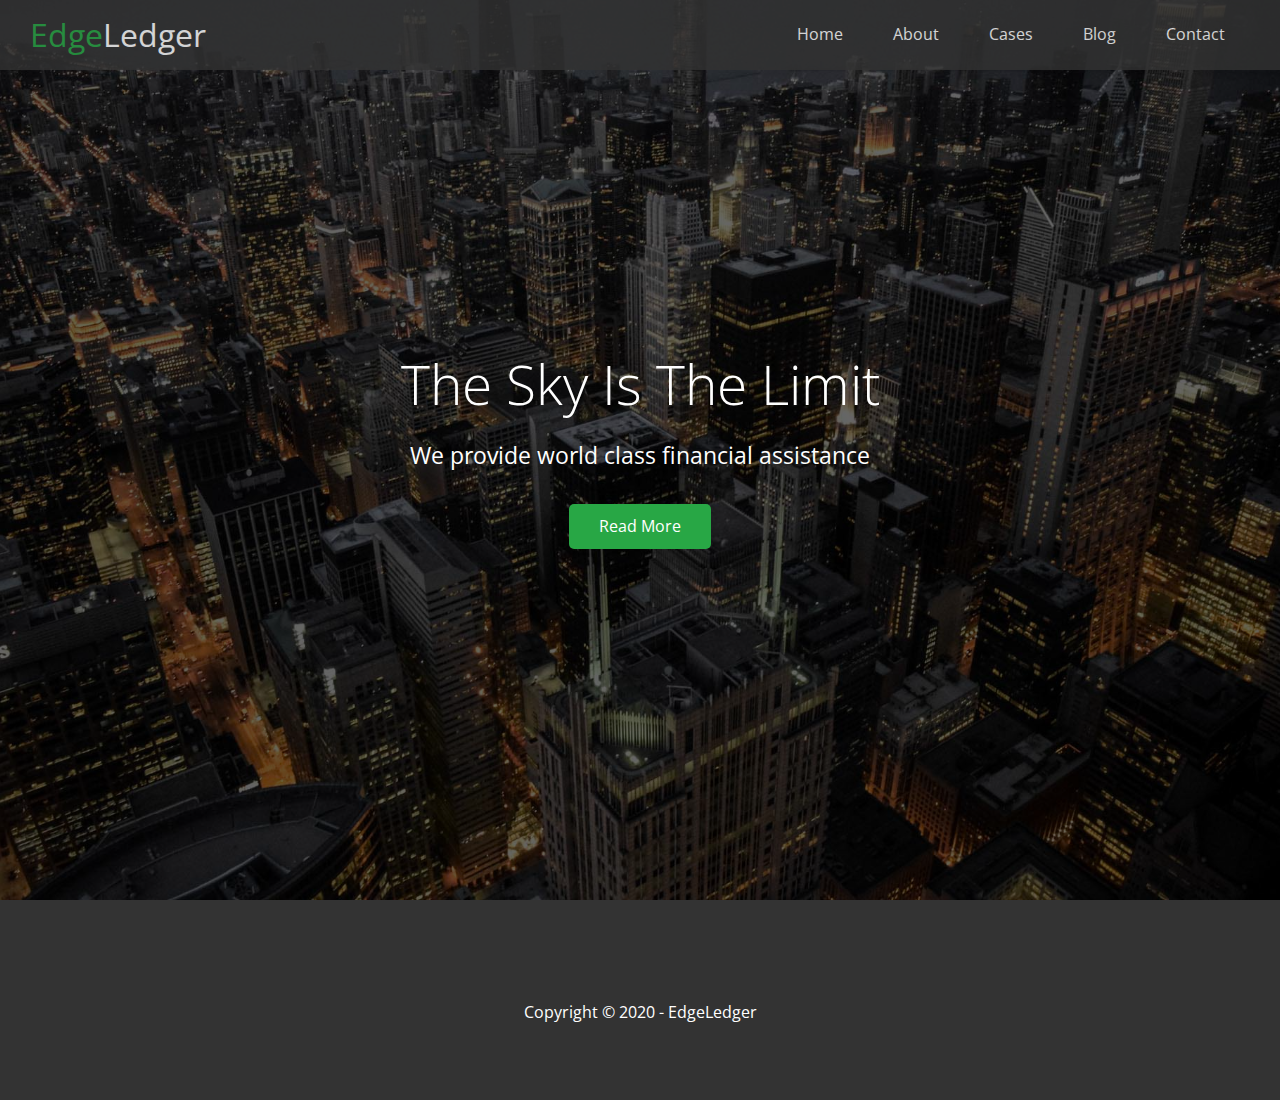
==== blog.html @ b53a4a29 "blog.html added and navbar modified in html" ====
<!DOCTYPE html>
<html lang="es">
<head>
    <meta charset="UTF-8">
    <meta name="viewport" content="width=device-width, initial-scale=1.0">
    <link rel="icon" type="image/x-icon" href="/favicon.ico">
    <link rel="stylesheet" href="https://cdnjs.cloudflare.com/ajax/libs/font-awesome/6.5.1/css/all.min.css" integrity="sha512-DTOQO9RWCH3ppGqcWaEA1BIZOC6xxalwEsw9c2QQeAIftl+Vegovlnee1c9QX4TctnWMn13TZye+giMm8e2LwA==" crossorigin="anonymous" referrerpolicy="no-referrer" />
    <link rel="stylesheet" href="css/utilities.css">
    <link rel="stylesheet" href="css/style.css">
    <title>Read Our Blog</title>
</head>
<body id="home">
    <header class="hero blog">
        <div id="navbar" class="navbar">
            <h1 class="logo">
                <span class="text-primary">
                    <i class="fas fa-book-open"></i>
                Edge</span>Ledger
            </h1>
            <nav>
                <ul>
                    <li>
                        <a href="#home">Home</a>
                    </li>
                    <li>
                        <a href="#about">About</a>
                    </li>
                    <li>
                        <a href="#cases">Cases</a>
                    </li>
                    <li>
                        <a href="#blog">Blog</a>
                    </li>
                    <li>
                        <a href="#contact">Contact</a>
                    </li>
                </ul>
            </nav>
        </div>

        <div class="content">
            <h1>The Sky Is The Limit</h1>
            <p>We provide world class financial assistance</p>
            <a href="#about" class="btn">
                <i class="fas fa-chevron-right"></i>
                Read More
            </a>
        </div>
    </header>

    <main>
       
    </main>

    <footer class="footer bg-dark">
        <div class="social">
            <a href="#"><i class="fab fa-facebook fa-2x"></i></a>
            <a href="#"><i class="fab fa-twitter fa-2x"></i></a>
            <a href="#"><i class="fab fa-youtube fa-2x"></i></a>
            <a href="#"><i class="fab fa-linkedin fa-2x"></i></a>
        </div>
        <p>Copyright &copy; 2020 - EdgeLedger</p>
    </footer>
    
</body>
</html>
---- css/utilities.css ----
/* Text colors */

.text-primary {
    color: #28a745;
}


.text-secondary {
    color: #0284d0;
}

.btn {
    background-color: #28a745;
    border-radius: 5px;
    border: none;
    color: #fff;
    cursor: pointer;
    display: inline-block;
    padding: 10px 30px;
}

/* Button */
.btn:hover {
    opacity: 0.9;
}

.btn-primary, .bg-primary {
    background-color: #28a745;
    color: #fff;
}

.btn-secondary, .bg-secondary {
    background-color: #0284d0 ;
    color: #fff ;
}

.btn-dark, .bg-dark {
    background-color: #333;
    color: #fff;
}

.btn-light, .bg-light {
    background-color: #f4f4f4;
    color: #333;
}

.btn-outline {
    background: transparent;
    border: 1px solid #fff;
}

/* Flex items */
.flex-items {
    display: flex;
    text-align: center;
    justify-content: center;
    align-items: center;
    height: 100%;
}

.flex-items > div {
    padding: 20px;
}

/* Flex columns */
.flex-columns.flex-reverse .row {
    flex-direction: row-reverse;
}

.flex-columns .row {
    display: flex;
    flex-direction: row;
    flex-wrap: wrap;
    width: 100%;
}

.flex-columns .column {
    display: flex;
    flex-direction: column;
    flex-basis: 100%;
    flex: 1;
}

.flex-columns .column .column-1,
.flex-columns .column .column-2 {
    height: 100%;
}

.flex-columns img {
    width: 100%;
    height: 100%;
    object-fit: cover;
}

.flex-columns .column-2 {
    display: flex;
    flex-direction: column;
    align-items:flex-start;
    justify-content: center;
    padding: 30px;
}

.flex-columns h2 {
    font-size: 40px;
    font-weight: 100;
}

.flex-columns h4 {
    margin-bottom: 10px;
}

.flex-columns p {
    margin: 20px 0;
}

/* Section header */
.section-header {
    padding: 30px;
    display: flex;
    flex-direction: column;
    align-items: center;
    justify-content: center;
    text-align: center;
}

.section-header h2 {
    font-size: 40px;
    margin: 20px 0;
}

.section-padding {
    padding: 20px 20px 40px;
}

/* Flex grid */
.flex-grid .row {
    display: flex;
    flex-wrap: wrap;
    padding: 0 40px;
}

.flex-grid .column {
    flex: 25%;
    max-width: 25%;
    padding: 0 4px;
}

/* Scroll */
::-webkit-scrollbar {
    width: 10px;
  }

::-webkit-scrollbar-thumb {
background: #28a745;
}

::-webkit-scrollbar-thumb:hover {
background: #259b41;
}
---- css/style.css ----
@import url('https://fonts.googleapis.com/css2?family=Open+Sans:wght@300&display=swap');

* {
    box-sizing: border-box;
    margin: 0;
    padding: 0;
}

body {
    background: #fff;
    color: #333;
    font-family: 'Open Sans', sans-serif;
    line-height: 1.6;
}

ul {
    list-style: none;
}

a {
    color: #333;
    text-decoration: none;
}

h1, h2 {
    font-weight: 300;
    line-height: 1.2;
}

p {
    margin: 10px 0;
}

img {
    width: 100%;
}

/* Navbar */
.navbar {
    align-items: center;
    background-color: #333;
    color: #fff;
    display: flex;
    height: 70px;
    justify-content: space-between;
    opacity: 0.8;
    padding: 0 30px;
    position: fixed;
    top:0px;
    width: 100%;
}

.navbar a {
    color: #fff;
    padding: 10px 20px;
    margin: 0 5px;
}

.navbar a:hover {
    border-bottom: #28a745 2px solid;
}

.navbar ul {
    display: flex;
}

.navbar .logo {
    font-weight: 400;
}

/* Header */
.hero {
    background: url('../img/home/showcase.jpg') no-repeat center center/cover;
    height: 100vh;
    position: relative;
    color: #fff;
}

.hero .content {
    align-items: center;
    display: flex;
    flex-direction: column;
    height: 100%;
    justify-content: center;
    padding: 0 20px;
    text-align: center;
}

.hero .content h1 {
    font-size: 55px;
}

.hero .content p {
    font-size: 23px;
    margin: 20px 0 30px;
    max-width: 600px;
}

.hero::before {
    background-color: rgba(0, 0, 0, 0.6);
    content: '';
    height: 100%;
    left: 0;
    position: absolute;
    top: 0;
    width: 100%;
}

.hero * {
    z-index: 10 ;
}

/* Icons */
.icons {
    padding: 30px;
}

.icons h3 {
    font-weight: bold;
    margin-bottom: 15px;
}

.icons i {
    background-color: #28a745;
    color: #fff;
    padding: 1rem;
    border-radius: 50%;
    margin-bottom: 15px;
}

.cases img:hover {
    opacity: 0.7;
}

.img_style {
    width: 400px;
    height: 400px;
    object-fit: cover;
    object-position: 55%;
    border-radius: 30%;
}

/* Callback form */
.callback-form {
    width: 100%;
    padding: 20px 0;
}

.callback-form label {
    display: block;
    margin-bottom: 5px;
}

.callback-form .form-control {
    margin-bottom: 15px;
}

.callback-form input {
    width: 100%;
    padding: 4px;
    height: 40px;
    border: #f5f5f5 1px solid;
}

.callback-form input:focus {
    outline-color: #28a745;
}

.callback-form .btn {
    padding: 12px 0;
    margin-top: 20px;
}

/* Footer */
.footer {
    display: flex;
    flex-direction: column;
    align-items: center;
    justify-content: center;
    text-align: center;
    height: 200px;
}

.footer a {
    color: #fff;
}

.footer a:hover {
    color: #28a745;
}

.footer .social > * {
    margin-right: 30px;
}

/* Mobile */
@media(max-width: 768px) {
    .navbar {
        flex-direction: column;
        height: 120px;
        padding: 20px;
    }

    .navbar a {
        padding: 10px 10px;
        margin: 0 3px;
    }

    .flex-items {
        flex-direction: column;
    }

    .flex-columns .column, .flex-grid .column {
        flex: 100%;
        max-width: 100%;
    }

    .img_style {
        width: 300px;
        height: 300px;
    }
}
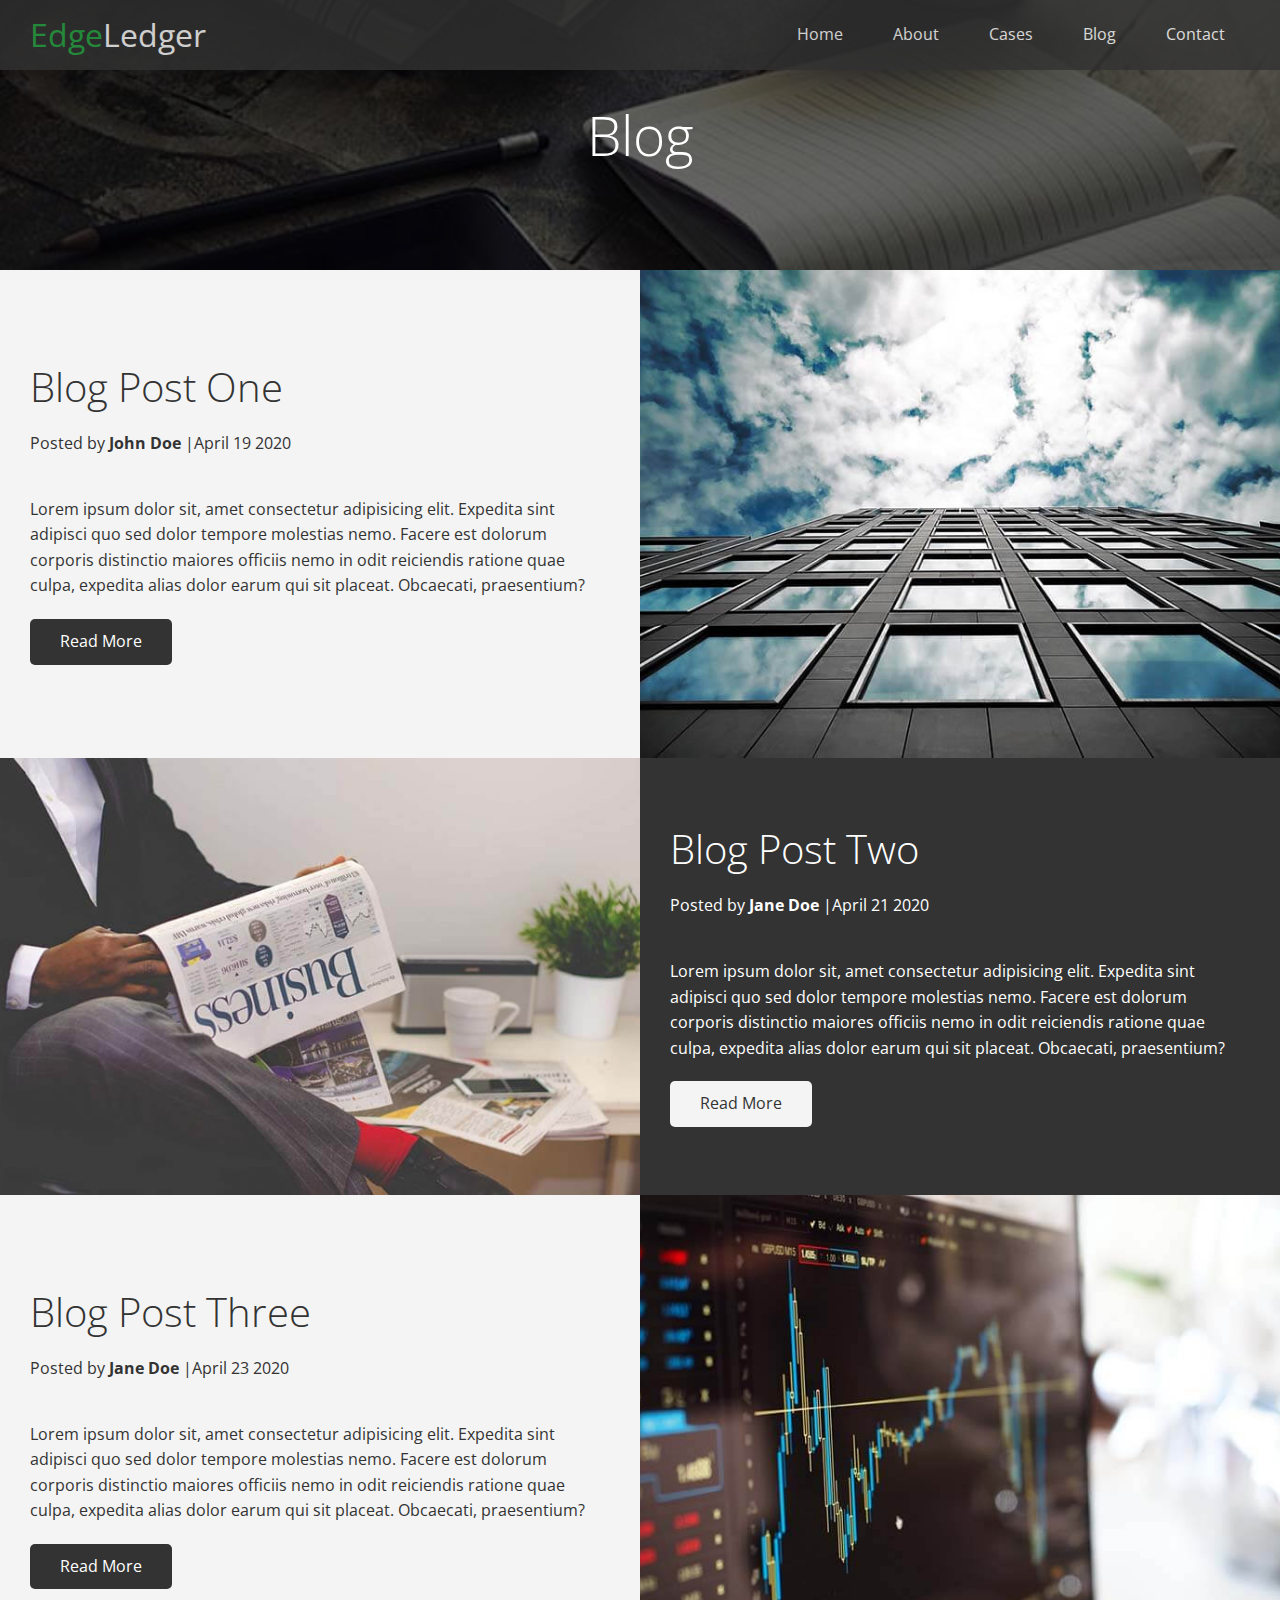
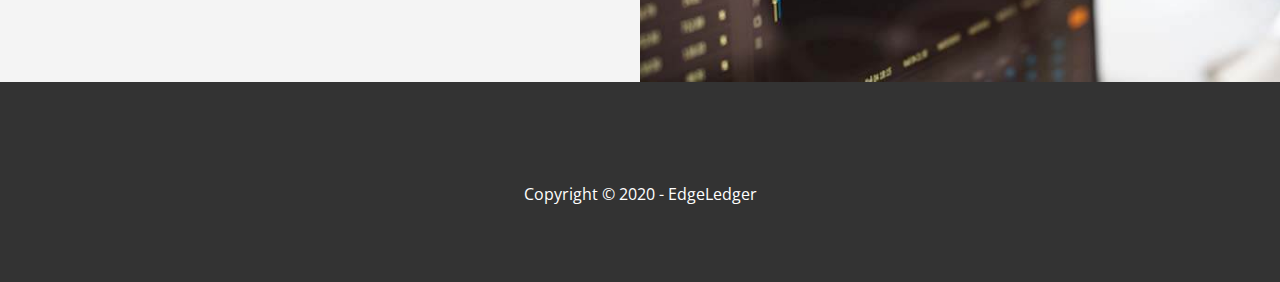
==== commit a3211225: "blog.html finisehd" ====
--- a/blog.html
+++ b/blog.html
@@ -20,36 +20,116 @@
             <nav>
                 <ul>
                     <li>
-                        <a href="#home">Home</a>
+                        <a href="index.html">Home</a>
                     </li>
                     <li>
-                        <a href="#about">About</a>
+                        <a href="#index.htmlabout">About</a>
                     </li>
                     <li>
-                        <a href="#cases">Cases</a>
+                        <a href="#index.htmlcases">Cases</a>
                     </li>
                     <li>
-                        <a href="#blog">Blog</a>
+                        <a href="#index.htmlblog">Blog</a>
                     </li>
                     <li>
-                        <a href="#contact">Contact</a>
+                        <a href="#index.htmlcontact">Contact</a>
                     </li>
                 </ul>
             </nav>
         </div>
 
         <div class="content">
-            <h1>The Sky Is The Limit</h1>
-            <p>We provide world class financial assistance</p>
-            <a href="#about" class="btn">
-                <i class="fas fa-chevron-right"></i>
-                Read More
-            </a>
+            <h1>Blog</h1>
         </div>
     </header>
 
     <main>
-       
+        <article class="flex-columns flex-reverse">
+            <div class="row">
+
+                <div class="column">
+                    <div class="column-1">
+                        <img src="img/blog/blog1.jpg" alt="Blog img 1">
+                    </div>
+                </div>
+
+                <div class="column">
+                    <div class="column-2 bg-light">
+                        <h2>Blog Post One</h2>
+                        <p class="meta">
+                            <i class="fas fa-user"></i> Posted by 
+                            <strong>John Doe</strong> |April 19 2020
+                        </p>
+                        <p>
+                            Lorem ipsum dolor sit, amet consectetur adipisicing elit. Expedita sint adipisci quo sed dolor tempore molestias nemo. Facere est dolorum corporis distinctio maiores officiis nemo in odit reiciendis ratione quae culpa, expedita alias dolor earum qui sit placeat. Obcaecati, praesentium?
+                        </p>
+    
+                        <a href="post.html" class="btn btn-dark">
+                            <i class="fas fa-chevron"></i>
+                            Read More
+                        </a>
+                    </div>
+                </div>
+            </div>
+        </article>
+
+        <article class="flex-columns">
+            <div class="row">
+
+                <div class="column">
+                    <div class="column-1">
+                        <img src="img/blog/blog2.jpg" alt="Blog img 2">
+                    </div>
+                </div>
+
+                <div class="column">
+                    <div class="column-2 bg-dark">
+                        <h2>Blog Post Two</h2>
+                        <p class="meta">
+                            <i class="fas fa-user"></i> Posted by 
+                            <strong>Jane Doe</strong> |April 21 2020
+                        </p>
+                        <p>
+                            Lorem ipsum dolor sit, amet consectetur adipisicing elit. Expedita sint adipisci quo sed dolor tempore molestias nemo. Facere est dolorum corporis distinctio maiores officiis nemo in odit reiciendis ratione quae culpa, expedita alias dolor earum qui sit placeat. Obcaecati, praesentium?
+                        </p>
+    
+                        <a href="post.html" class="btn btn-light">
+                            <i class="fas fa-chevron"></i>
+                            Read More
+                        </a>
+                    </div>
+                </div>
+            </div>
+        </article>
+
+        <article class="flex-columns flex-reverse">
+            <div class="row">
+
+                <div class="column">
+                    <div class="column-1">
+                        <img src="img/blog/blog3.jpg" alt="Blog img 3">
+                    </div>
+                </div>
+
+                <div class="column">
+                    <div class="column-2 bg-light">
+                        <h2>Blog Post Three</h2>
+                        <p class="meta">
+                            <i class="fas fa-user"></i> Posted by 
+                            <strong>Jane Doe</strong> |April 23 2020
+                        </p>
+                        <p>
+                            Lorem ipsum dolor sit, amet consectetur adipisicing elit. Expedita sint adipisci quo sed dolor tempore molestias nemo. Facere est dolorum corporis distinctio maiores officiis nemo in odit reiciendis ratione quae culpa, expedita alias dolor earum qui sit placeat. Obcaecati, praesentium?
+                        </p>
+    
+                        <a href="post.html" class="btn btn-dark">
+                            <i class="fas fa-chevron"></i>
+                            Read More
+                        </a>
+                    </div>
+                </div>
+            </div>
+        </article>
     </main>
 
     <footer class="footer bg-dark">
--- a/css/style.css
+++ b/css/style.css
@@ -110,6 +110,11 @@
     z-index: 10 ;
 }
 
+.hero.blog {
+    background: url('../img/home/blog.jpg') no-repeat center center/cover;
+    height: 30vh;
+}
+
 /* Icons */
 .icons {
     padding: 30px;
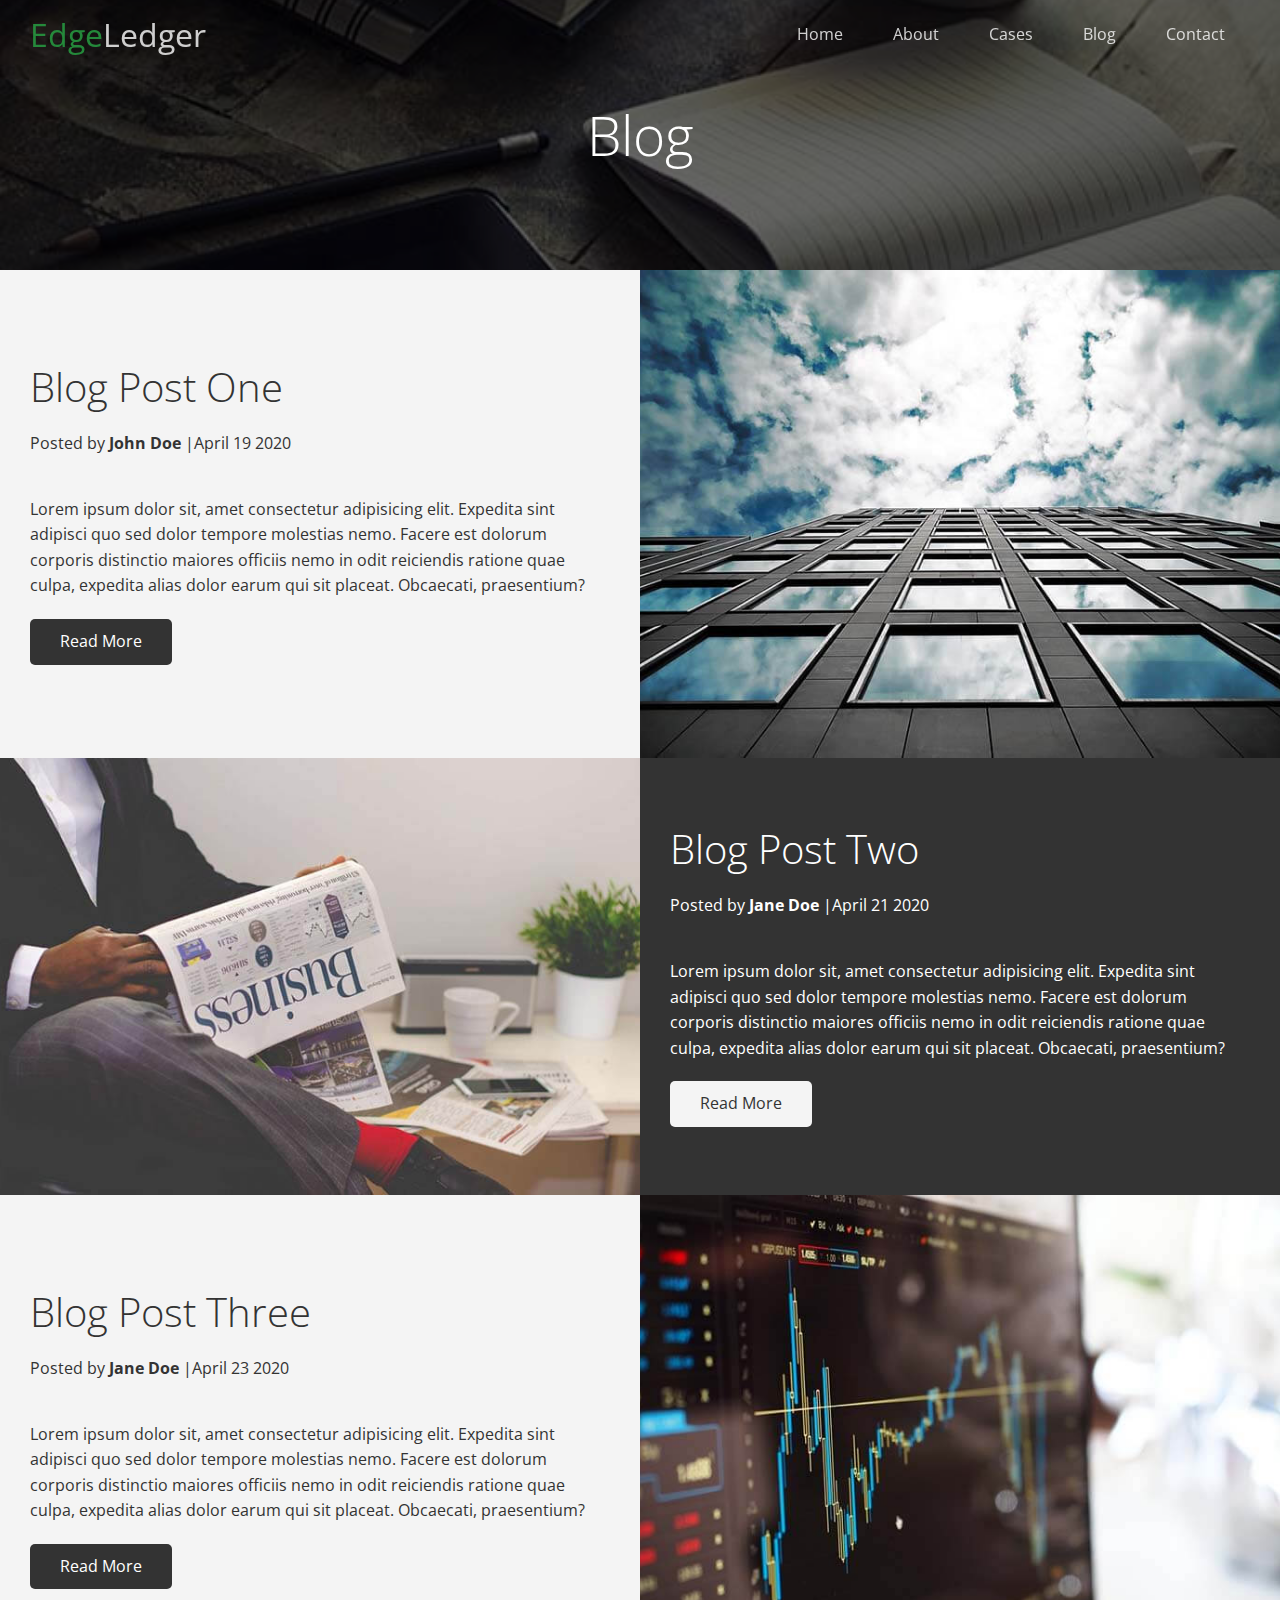
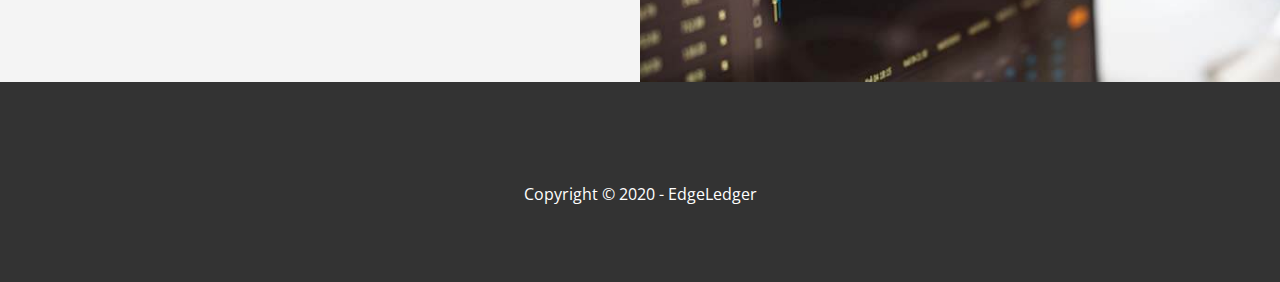
==== commit a129d4cc: "navbar stylished" ====
--- a/blog.html
+++ b/blog.html
@@ -11,7 +11,7 @@
 </head>
 <body id="home">
     <header class="hero blog">
-        <div id="navbar" class="navbar">
+        <div id="navbar" class="navbar top">
             <h1 class="logo">
                 <span class="text-primary">
                     <i class="fas fa-book-open"></i>
@@ -141,6 +141,14 @@
         </div>
         <p>Copyright &copy; 2020 - EdgeLedger</p>
     </footer>
+
+    <script src="index.js"></script>
+
+    <script
+        src="https://code.jquery.com/jquery-3.7.1.min.js"
+        integrity="sha256-/JqT3SQfawRcv/BIHPThkBvs0OEvtFFmqPF/lYI/Cxo="
+        crossorigin="anonymous">
+    </script>
     
 </body>
 </html>--- a/css/style.css
+++ b/css/style.css
@@ -48,6 +48,12 @@
     position: fixed;
     top:0px;
     width: 100%;
+
+    transition: 0.5s;
+}
+
+.navbar.top {
+    background: transparent;
 }
 
 .navbar a {
@@ -138,11 +144,11 @@
 }
 
 .img_style {
-    width: 400px;
+    border-radius: 30%;
     height: 400px;
     object-fit: cover;
     object-position: 55%;
-    border-radius: 30%;
+    width: 400px;
 }
 
 /* Callback form */
@@ -161,10 +167,10 @@
 }
 
 .callback-form input {
-    width: 100%;
+    border: #f5f5f5 1px solid;
+    height: 40px;
     padding: 4px;
-    height: 40px;
-    border: #f5f5f5 1px solid;
+    width: 100%;
 }
 
 .callback-form input:focus {
@@ -172,8 +178,31 @@
 }
 
 .callback-form .btn {
+    margin-top: 20px;
     padding: 12px 0;
-    margin-top: 20px;
+}
+
+/* Post */
+.post {
+    padding: 50px 30px;
+}
+
+.post h2 {
+    border-bottom: #ccc solid 1px;
+    font-size: 40px;
+    margin-bottom: 20px;
+    padding-bottom: 10px;
+}
+
+.post .meta {
+    margin-bottom: 30px;
+}
+
+.post img {
+    border-radius: 17%;
+    display: block;
+    margin: 0 auto 30px;
+    width: 300px;
 }
 
 /* Footer */
